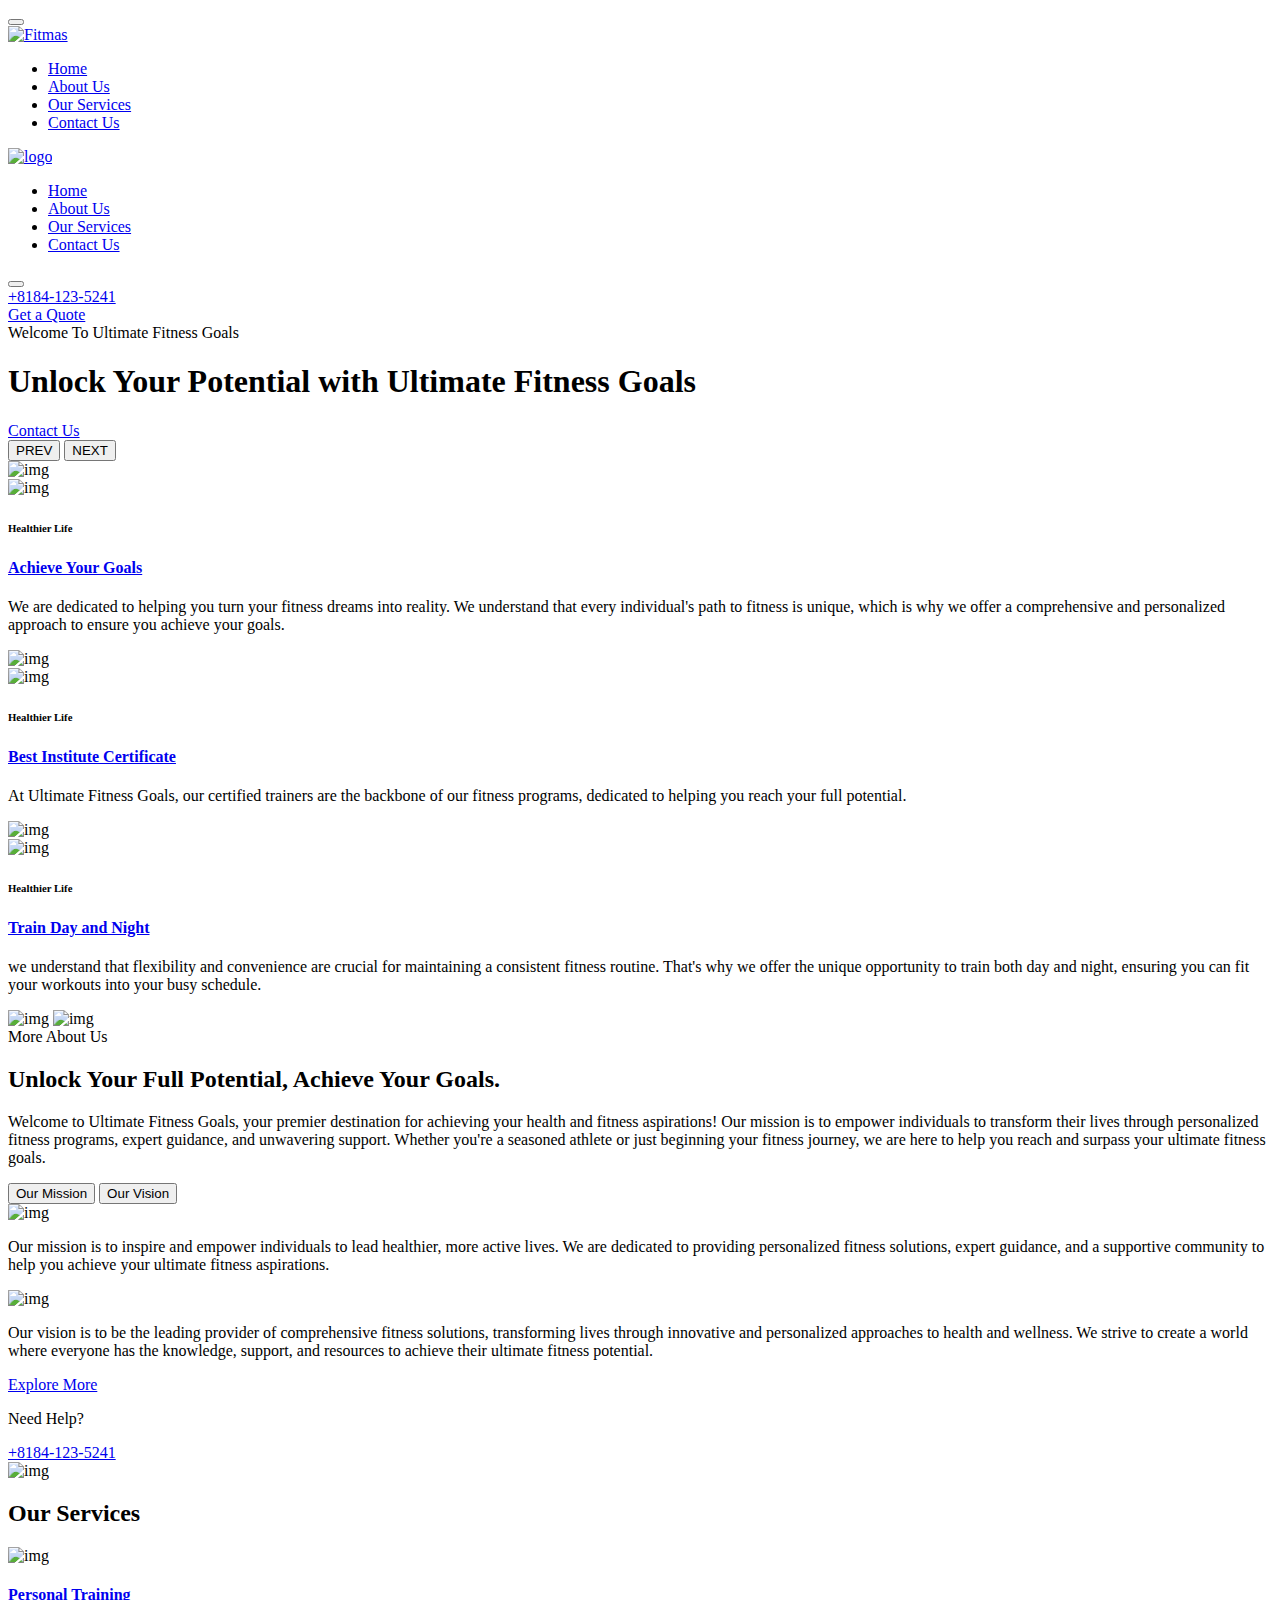
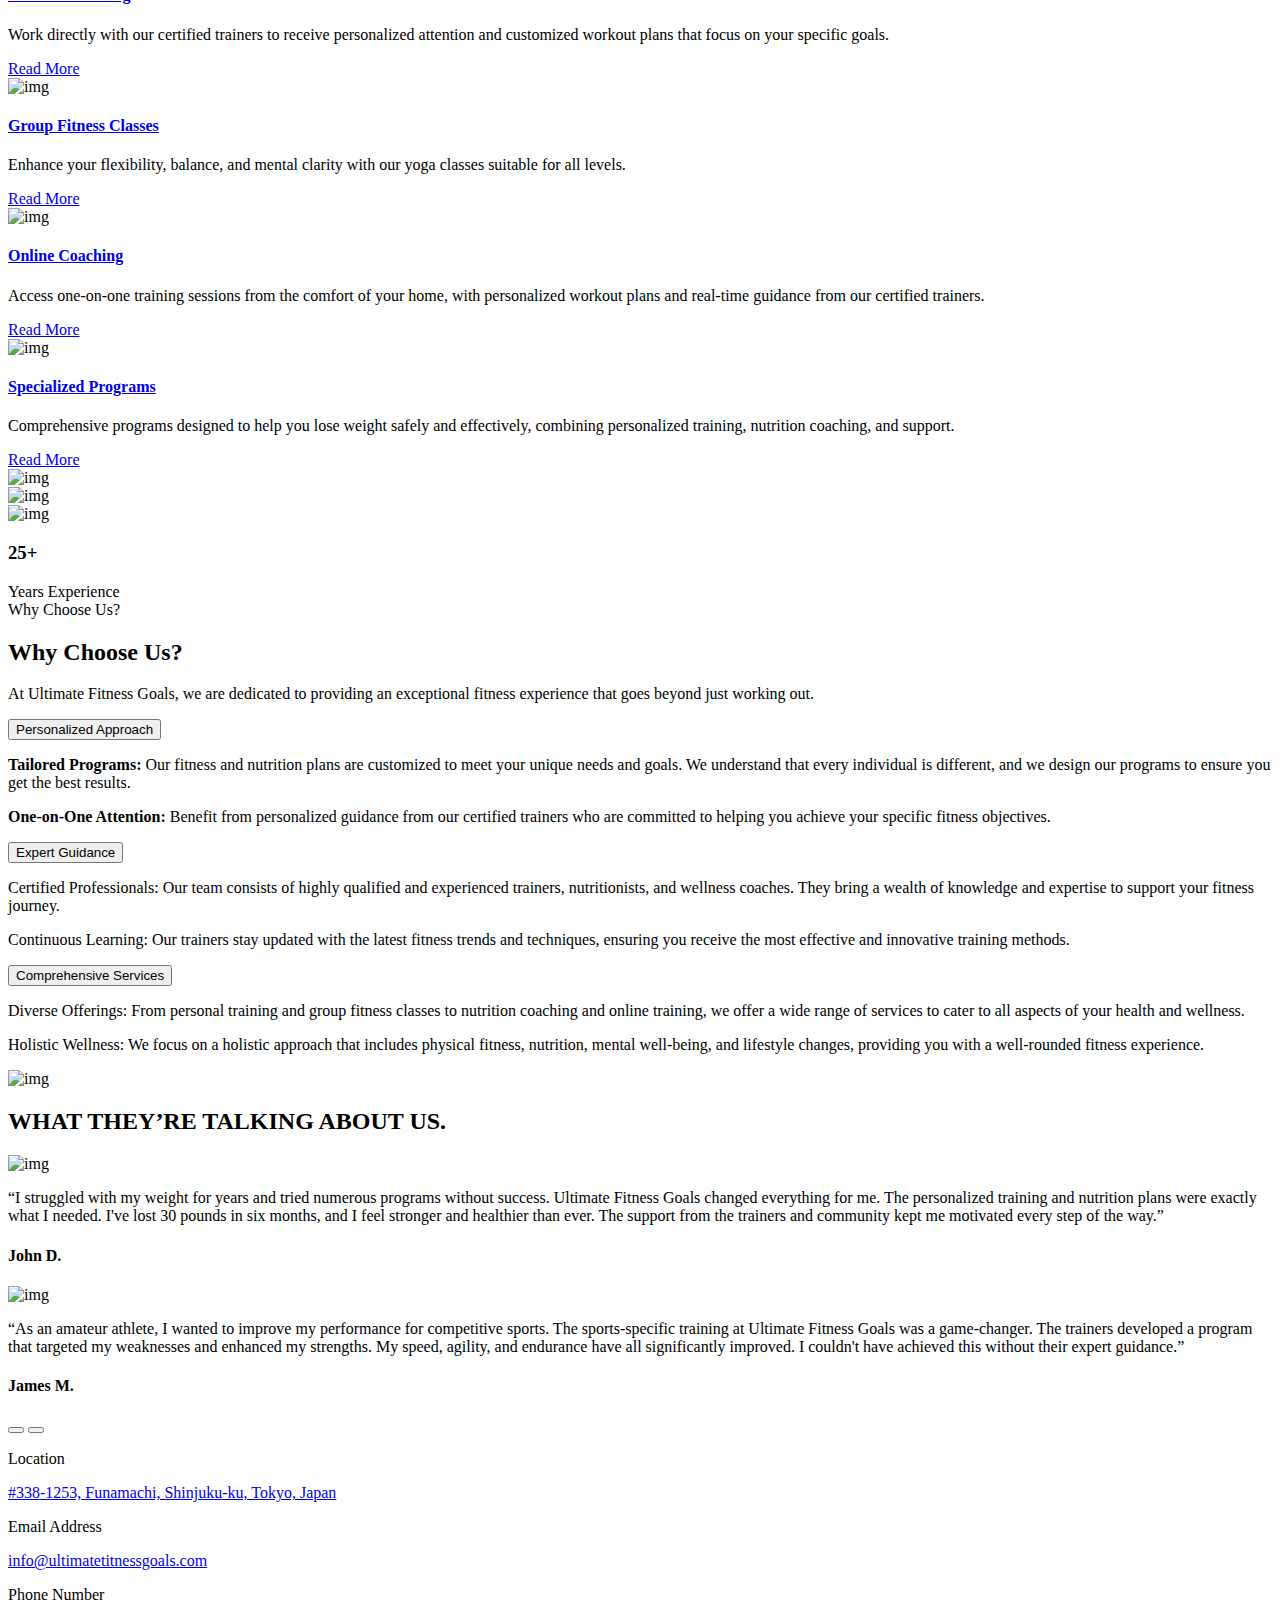
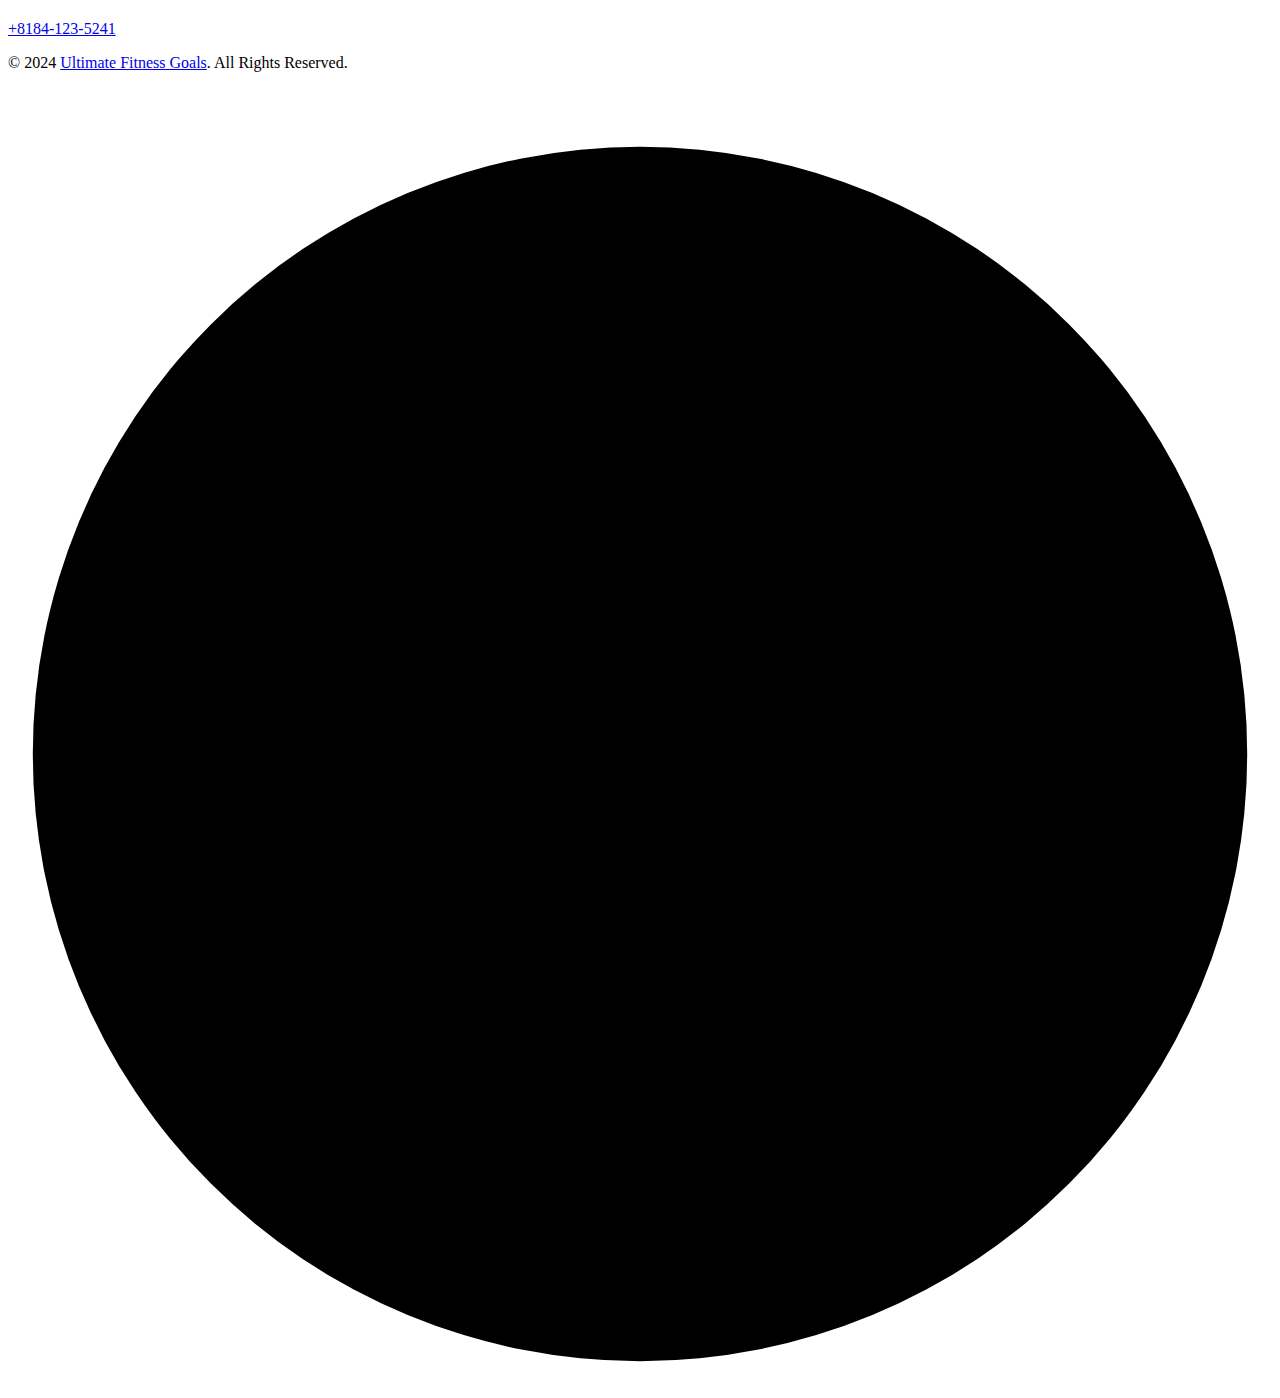
==== index.html @ c40abdf8 "Add files via upload" ====
<!doctype html>
<html>
<head>
    <meta charset="utf-8">
    <meta http-equiv="x-ua-compatible" content="ie=edge">
    <title>Ultimate Fitness Goals: Transform Your Journey, Achieve Your Best!</title>
    
    <!-- Mobile Specific Metas -->
    <meta name="viewport" content="width=device-width, initial-scale=1, shrink-to-fit=no">

    <!-- Favicons - Place favicon.ico in the root directory -->
    <link rel="icon" type="image/png" sizes="32x32" href="img/favi.jpg">
    <link rel="manifest" href="assets/img/favicons/manifest.json">
    

    <link rel="preconnect" href="https://fonts.googleapis.com/">
    <link rel="preconnect" href="https://fonts.gstatic.com/" crossorigin>
    <link href="https://fonts.googleapis.com/css2?family=Kanit:wght@300;400;500;600;700;800&amp;family=Kumbh+Sans:wght@300;400;500;600;700&amp;display=swap" rel="stylesheet">

    <!-- Bootstrap -->
    <link rel="stylesheet" href="assets/css/bootstrap.min.css">
    <!-- Fontawesome Icon -->
    <link rel="stylesheet" href="assets/css/fontawesome.min.css">
    <!-- Magnific Popup -->
    <link rel="stylesheet" href="assets/css/magnific-popup.min.css">
    <!-- Slick Slider -->
    <link rel="stylesheet" href="assets/css/slick.min.css">
    <!-- Theme Custom CSS -->
    <link rel="stylesheet" href="assets/css/style.css">
    <style type="text/css">
        .header-layout1 .header-logo img{
            width: 180px;
        }
        .header-layout1 .sticky-wrapper{
            padding-top: 0px;
        }
        .header-layout1 .sticky-wrapper.sticky{
            top: 0;
        }
        .header-layout1 .header-logo{
            margin-top:0px;
        }
        .header-layout1 .header-button{
            margin-top: 0px;
        }
        .footer-menu li{
            display: inline-block;
            padding-right: 10px;
        }
        .footer-menu li a{
            color: #fff;
        }
    </style>
</head>

<body>
    <div class="preloader ">
        <div class="preloader-inner">
            <span class="loader"></span>
        </div>
    </div>
    <div class="mobile-menu-wrapper">
        <div class="mobile-menu-area text-center">
            <button class="menu-toggle"><i class="fal fa-times"></i></button>
            <div class="mobile-logo">
                <a href="index.html"><img src="img/logo.jpg" alt="Fitmas"></a>
            </div>
            <div class="mobile-menu">
                <ul>
                    <li>
                        <a href="index.html">Home</a>
                    </li>
                    <li>
                        <a href="about-us.html">About Us</a>
                    </li>
                    <li>
                        <a href="our-services.html">Our Services</a>
                    </li>
                    <li>
                        <a href="contact-us.html">Contact Us</a>
                    </li>
                </ul>
            </div>
        </div>
    </div>
    
    <header class="nav-header header-layout1">
        
        <div class="sticky-wrapper">
            <!-- Main Menu Area -->
            <div class="menu-area">
                <div class="container-fluid">
                    <div class="row align-items-center justify-content-lg-start justify-content-between">
                        <div class="col-auto">
                            <div class="header-logo">
                                <a href="index.html"><img src="img/logo.jpg" alt="logo"></a>
                            </div>
                        </div>
                        <div class="col-auto">
                            <nav class="main-menu d-none d-lg-inline-block">
                                <ul>
                                    <li>
                                        <a href="index.html">Home</a>
                                    </li>
                                    <li>
                                        <a href="about-us.html">About Us</a>
                                    </li>
                                    <li>
                                        <a href="our-services.html">Our Services</a>
                                    </li>
                                    <li>
                                        <a href="contact-us.html">Contact Us</a>
                                    </li>
                                </ul>
                            </nav>
                            <div class="navbar-right d-inline-flex d-lg-none">
                                <button type="button" class="menu-toggle icon-btn"><i class="far fa-bars"></i></button>
                            </div>
                        </div>
                        <div class="col-auto ms-auto d-lg-block d-none">
                            <div class="navbar-right-desc">
                                <i class="fas fa-phone-volume"></i><a href="tel:+8184-123-5241">+8184-123-5241</a>
                            </div>
                        </div>
                        <div class="col-auto d-none d-lg-block">
                            <div class="header-button">
                                <a href="contact-us.html" class="btn d-xl-block d-none">
                                    Get a Quote
                                </a>
                            </div>
                        </div>
                    </div>
                </div>
            </div>
        </div>
    </header>

    <div class="hero-wrapper hero-1" id="hero">
        <div class="global-carousel" id="heroSlider1" data-fade="true" data-slide-show="1" data-lg-slide-show="1" data-md-slide-show="1" data-sm-slide-show="1" data-xs-slide-show="1" data-arrows="true" data-xl-arrows="true" data-ml-arrows="true">
            <div class="hero-slider" data-bg-src="assets/img/hero/hero_bg_1_1.png">  
                 
                <div class="container">
                    <div class="row">
                        <div class="col-xl-6 col-lg-7 col-md-9">
                            <div class="hero-style1">
                                <span class="hero-subtitle" data-ani="slideinup" data-ani-delay="0s">Welcome To Ultimate Fitness Goals</span>
                                <h1 class="hero-title text-white" data-ani="slideinup" data-ani-delay="0.1s">Unlock Your Potential with Ultimate Fitness Goals</h1>
                                <div class="btn-group" data-ani="slideinup" data-ani-delay="0.2s">
                                    <a href="contact-us.html" class="btn style2">Contact Us</a>
                                </div>
                            </div>
                        </div>
                    </div>                
                </div>
            </div>
        </div>  
        <div class="hero-arrow">
            <button data-slick-prev="#heroSlider1" class="slick-arrow slick-prev">PREV</button>
            <button data-slick-next="#heroSlider1" class="slick-arrow slick-next">NEXT</button>
        </div>
    </div>
    <!--======== / Hero Section ========-->

    <!--==============================
    feature Area  
    ==============================-->
    <div class="space">
        <div class="container">
            <div class="feature-area">
                <div class="row gx-0">
                    <div class="col-lg-4">
                        <div class="feature-card">
                            <div class="feature-card_bg">
                                <img src="assets/img/bg/feature-card_bg1.png" alt="img">
                            </div>
                            <div class="feature-card_icon">
                                <img src="assets/img/icon/feature-icon1-1.svg" alt="img">
                            </div>
                            <h6 class="feature-card_subtitle">Healthier Life</h6>
                            <h4 class="feature-card_title"><a href="javascript:void();">Achieve Your Goals</a></h4>
                            <p class="feature-card_text">We are dedicated to helping you turn your fitness dreams into reality. We understand that every individual's path to fitness is unique, which is why we offer a comprehensive and personalized approach to ensure you achieve your goals.</p>
                        </div>
                    </div>
                    <div class="col-lg-4">
                        <div class="feature-card feature-card-active">
                            <div class="feature-card_bg">
                                <img src="assets/img/bg/feature-card_bg1.png" alt="img">
                            </div>
                            <div class="feature-card_icon">
                                <img src="assets/img/icon/feature-icon1-2.svg" alt="img">
                            </div>
                            <h6 class="feature-card_subtitle">Healthier Life</h6>
                            <h4 class="feature-card_title"><a href="javascript:void();">Best Institute Certificate</a></h4>
                            <p class="feature-card_text">At Ultimate Fitness Goals, our certified trainers are the backbone of our fitness programs, dedicated to helping you reach your full potential.</p>
                        </div>
                    </div>
                    <div class="col-lg-4">
                        <div class="feature-card">
                            <div class="feature-card_bg">
                                <img src="assets/img/bg/feature-card_bg1.png" alt="img">
                            </div>
                            <div class="feature-card_icon">
                                <img src="assets/img/icon/feature-icon1-3.svg" alt="img">
                            </div>
                            <h6 class="feature-card_subtitle">Healthier Life</h6>
                            <h4 class="feature-card_title"><a href="service-detail.html">Train Day and Night</a></h4>
                            <p class="feature-card_text">we understand that flexibility and convenience are crucial for maintaining a consistent fitness routine. That's why we offer the unique opportunity to train both day and night, ensuring you can fit your workouts into your busy schedule.</p>
                            
                        </div>
                    </div>
                </div>
            </div>
        </div>
    </div>

    <!--==============================
    About Area  
    ==============================-->
    <div class="space-bottom">
        <div class="container">
            <div class="row">
                <div class="col-lg-6">
                    <div class="about-thumb mb-5 mb-lg-0">  
                        <img class="about-img-1" src="assets/img/normal/about_1-1.png" alt="img">
                        <img class="about-img-2 jump" src="assets/img/normal/about_1-2.png" alt="img">
                    </div>
                </div>
                <div class="col-lg-6">
                    <div class="about-content-wrap">
                        <div class="title-area mb-0">
                            <span class="sub-title">More About Us</span>
                            <h2 class="sec-title">Unlock Your Full Potential,
                                Achieve Your Goals.</h2>
                            <p class="sec-text">Welcome to Ultimate Fitness Goals, your premier destination for achieving your health and fitness aspirations! Our mission is to empower individuals to transform their lives through personalized fitness programs, expert guidance, and unwavering support. Whether you're a seasoned athlete or just beginning your fitness journey, we are here to help you reach and surpass your ultimate fitness goals. 
                            </p>
                            <div class="about-tab-1">
                                <div class="filter-menu-active">
                                    <button data-filter=".cat1" class="active" type="button">Our Mission</button>
                                    <button data-filter=".cat2" type="button">Our Vision</button>
                                </div>
                                <div class="filter-active-cat1">
                                    <div class="filter-item cat1">
                                        <div class="about-tab-icon">
                                            <img src="assets/img/icon/about-icon.svg" alt="img">
                                        </div>
                                        <p class="about-tab-text">Our mission is to inspire and empower individuals to lead healthier, more active lives. We are dedicated to providing personalized fitness solutions, expert guidance, and a supportive community to help you achieve your ultimate fitness aspirations.</p>
                                    </div>
                                    <div class="filter-item cat2">
                                        <div class="about-tab-icon">
                                            <img src="assets/img/icon/about-icon.svg" alt="img">
                                        </div>
                                        <p class="about-tab-text">Our vision is to be the leading provider of comprehensive fitness solutions, transforming lives through innovative and personalized approaches to health and wellness. We strive to create a world where everyone has the knowledge, support, and resources to achieve their ultimate fitness potential.</p>
                                    </div>
                                </div>
                            </div>
                        </div>
                        <div class="btn-wrap mt-40">
                            <a href="about-us.html" class="btn">Explore More</a>
                            <div class="about-info-wrap">
                                <div class="icon"><i class="fas fa-phone-volume"></i></div>
                                <div class="details">
                                    <p class="about-info-title">Need Help?</p>
                                    <a class="about-info-link" href="tel:+8184-123-5241">+8184-123-5241</a>
                                </div>
                            </div>
                        </div>
                    </div>                    
                </div>
            </div>
        </div>
    </div>

    <div class="service-bg-area" data-bg-src="assets/img/bg/service-bg.png">
        <div class="sec-shape-top">
            <img src="assets/img/bg/sec-shape-top.png" alt="img">
        </div>
        
        <div class="service-area-1 space overflow-hidden">
            <div class="container">
                <div class="title-area">
                    <!-- <span class="sub-title">Our Features</span> -->
                    <h2 class="sec-title text-white">Our Services</h2>
                </div>
            </div>
            <div class="container-fluid p-0">
                <div class="row global-carousel service-slider-1" data-slide-show="4" data-ml-slide-show="3" data-lg-slide-show="3" data-md-slide-show="2" data-sm-slide-show="1" data-xs-slide-show="1" data-dots="false">
                    <div class="col-lg-4 col-md-6">
                        <div class="service-card">
                            <div class="service-card_icon">
                                <img src="assets/img/icon/service-icon_1-1.svg" alt="img">
                            </div>
                            <div class="service-card_content">
                                <h4 class="service-card_title h5"><a href="personal-training.html">Personal Training</a></h4>
                                <p class="service-card_text">Work directly with our certified trainers to receive personalized attention and customized workout plans that focus on your specific goals.</p>
                                <a href="personal-training.html" class="link-btn" tabindex="0">Read More <i class="fas fa-arrow-right"></i></a>
                            </div>
                        </div>
                    </div>
        
                    <div class="col-lg-4 col-md-6">
                        <div class="service-card">
                            <div class="service-card_icon">
                                <img src="assets/img/icon/service-icon_1-2.svg" alt="img">
                            </div>
                            <div class="service-card_content">
                                <h4 class="service-card_title h5"><a href="group-fitnes-classes.html">Group Fitness Classes</a></h4>
                                <p class="service-card_text">Enhance your flexibility, balance, and mental clarity with our yoga classes suitable for all levels.</p>
                                <a href="group-fitnes-classes.html" class="link-btn" tabindex="0">Read More <i class="fas fa-arrow-right"></i></a>
                            </div>
                        </div>
                    </div>
        
                    <div class="col-lg-4 col-md-6">
                        <div class="service-card">
                            <div class="service-card_icon">
                                <img src="assets/img/icon/service-icon_1-3.svg" alt="img">
                            </div>
                            <div class="service-card_content">
                                <h4 class="service-card_title h5"><a href="online-coaching.html">Online Coaching</a></h4>
                                <p class="service-card_text">Access one-on-one training sessions from the comfort of your home, with personalized workout plans and real-time guidance from our certified trainers.</p>
                                <a href="online-coaching.html" class="link-btn" tabindex="0">Read More <i class="fas fa-arrow-right"></i></a>
                            </div>
                        </div>
                    </div>
        
                    <div class="col-lg-4 col-md-6">
                        <div class="service-card">
                            <div class="service-card_icon">
                                <img src="assets/img/icon/service-icon_1-4.svg" alt="img">
                            </div>
                            <div class="service-card_content">
                                <h4 class="service-card_title h5"><a href="specialized-programs.html">Specialized Programs</a></h4>
                                <p class="service-card_text">Comprehensive programs designed to help you lose weight safely and effectively, combining personalized training, nutrition coaching, and support.</p>
                                <a href="specialized-programs.html" class="link-btn" tabindex="0">Read More <i class="fas fa-arrow-right"></i></a>
                            </div>
                        </div>
                    </div>
                </div>
            </div>
        </div>

        <!--==============================
        Why-choose-us Area  
        ==============================-->
        <div class="wcu-area-1 space-bottom">
            <div class="container">
                <div class="row">
                    <div class="col-lg-6">
                        <div class="wcu-thumb">
                            <img class="img-1" src="assets/img/normal/wcu_1-2.png" alt="img">
                            <div class="img-2 jump">
                                <img src="assets/img/normal/wcu_1-1.png" alt="img">
                            </div>
                            <div class="wcu-grid jump2">
                                <div class="icon">
                                    <img src="assets/img/icon/wcu-icon_1-1.svg" alt="img">
                                </div>
                                <div class="details">
                                    <h3 class="wcu-grid_year"><span class="counter-number">25</span>+</h3>
                                    <span class="wcu-grid_text">Years Experience</span>
                                </div>
                            </div>
                        </div>
                    </div>
                    <div class="col-lg-6">
                        <div class="wcu-wrap">
                            <div class="title-area mb-50">
                                <span class="sub-title">Why Choose Us?</span>
                                <h2 class="sec-title text-white">Why Choose Us?</h2>
                                <p class="sec-text text-white">At Ultimate Fitness Goals, we are dedicated to providing an exceptional fitness experience that goes beyond just working out.</p>
                            </div>
                            <div class="accordion-area accordion" id="faqAccordion">

                                <div class="accordion-card active">
                                    <div class="accordion-header" id="collapse-item-1">
                                        <button class="accordion-button " type="button" data-bs-toggle="collapse" data-bs-target="#collapse-1" aria-expanded="true" aria-controls="collapse-1"> Personalized Approach</button>
                                    </div>
                                    <div id="collapse-1" class="accordion-collapse collapse show" aria-labelledby="collapse-item-1" data-bs-parent="#faqAccordion">
                                        <div class="accordion-body">
                                            <p class="faq-text text-white" ><strong>Tailored Programs:</strong> Our fitness and nutrition plans are customized to meet your unique needs and goals. We understand that every individual is different, and we design our programs to ensure you get the best results.</p>
                                            <p class="text-white"><strong>One-on-One Attention:</strong> Benefit from personalized guidance from our certified trainers who are committed to helping you achieve your specific fitness objectives.</p>
                                        </div>
                                    </div>
                                </div>
            
            
                                <div class="accordion-card ">
                                    <div class="accordion-header" id="collapse-item-2">
                                        <button class="accordion-button collapsed" type="button" data-bs-toggle="collapse" data-bs-target="#collapse-2" aria-expanded="false" aria-controls="collapse-2">Expert Guidance</button>
                                    </div>
                                    <div id="collapse-2" class="accordion-collapse collapse " aria-labelledby="collapse-item-2" data-bs-parent="#faqAccordion">
                                        <div class="accordion-body">
                                            <p class="faq-text text-white">Certified Professionals: Our team consists of highly qualified and experienced trainers, nutritionists, and wellness coaches. They bring a wealth of knowledge and expertise to support your fitness journey.</p>
                                            <p class="text-white">Continuous Learning: Our trainers stay updated with the latest fitness trends and techniques, ensuring you receive the most effective and innovative training methods.</p>
                                        </div>
                                    </div>
                                </div>
            
            
                                <div class="accordion-card ">
                                    <div class="accordion-header" id="collapse-item-3">
                                        <button class="accordion-button collapsed" type="button" data-bs-toggle="collapse" data-bs-target="#collapse-3" aria-expanded="false" aria-controls="collapse-3"> Comprehensive Services</button>
                                    </div>
                                    <div id="collapse-3" class="accordion-collapse collapse " aria-labelledby="collapse-item-3" data-bs-parent="#faqAccordion">
                                        <div class="accordion-body">
                                            <p class="faq-text text-white">Diverse Offerings: From personal training and group fitness classes to nutrition coaching and online training, we offer a wide range of services to cater to all aspects of your health and wellness.</p>
                                            <p class="text-white">Holistic Wellness: We focus on a holistic approach that includes physical fitness, nutrition, mental well-being, and lifestyle changes, providing you with a well-rounded fitness experience.</p>
                                        </div>
                                    </div>
                                </div>
                            </div>
                        </div>                    
                    </div>
                </div>
            </div>
        </div>

        <div class="sec-shape-bottom">
            <img src="assets/img/bg/sec-shape-bottom.png" alt="img">
        </div>
    </div>
    
    <div class="testimonial-area-2 space overflow-hidden">
        <div class="container">
            <div class="row justify-content-center">
                <div class="col-lg-6">
                    <div class="title-area text-center">
                        <h2 class="sec-title fw-bold">WHAT THEY’RE TALKING ABOUT US.</h2>
                    </div>
                </div>
            </div> 
            <div class="row justify-content-center">
                <div class="col-lg-10">
                    <div class="testi-box-wrap2 text-center">
                        <div class="row global-carousel testi-slider-2" id="testiSlider2" data-slide-show="1">
                            <div class="col-lg-6">
                                <div class="testi-box style2">
                                    <div class="testi-box_thumb">
                                        <img src="assets/img/testimonial/testi_1_1.png" alt="img">
                                    </div>                        
                                    <div class="testi-box_content">
                                        <p class="testi-box_text">“I struggled with my weight for years and tried numerous programs without success. Ultimate Fitness Goals changed everything for me. The personalized training and nutrition plans were exactly what I needed. I've lost 30 pounds in six months, and I feel stronger and healthier than ever. The support from the trainers and community kept me motivated every step of the way.”</p>
                                    </div>  
                                    <div class="testi-box_profile">
                                        <h4 class="testi-box_name">John D.</h4>                        
                                    </div>                      
                                </div>
                            </div>
                            <div class="col-lg-6">
                                <div class="testi-box style2">
                                    <div class="testi-box_thumb">
                                        <img src="assets/img/testimonial/testi_1_2.png" alt="img">
                                    </div>                        
                                    <div class="testi-box_content">
                                        <p class="testi-box_text">“As an amateur athlete, I wanted to improve my performance for competitive sports. The sports-specific training at Ultimate Fitness Goals was a game-changer. The trainers developed a program that targeted my weaknesses and enhanced my strengths. My speed, agility, and endurance have all significantly improved. I couldn't have achieved this without their expert guidance.”</p>
                                    </div>  
                                    <div class="testi-box_profile">
                                        <h4 class="testi-box_name">James M.</h4>
                                    </div>                      
                                </div>
                            </div>
                        </div>
                        <div class="testi-arrow">
                            <button data-slick-prev="#testiSlider2" class="slick-arrow slick-prev"><i class="fa-light fa-arrow-left"></i></button>
                            <button data-slick-next="#testiSlider2" class="slick-arrow slick-next"><i class="fa-light fa-arrow-right"></i></button>
                        </div> 
                    </div>
                </div>
            </div>        
        </div>
    </div>   


    <footer class="footer-wrapper footer-layout1" data-bg-src="assets/img/bg/footer-1-bg.png">    
        <div class="container">
            <div class="contact-card">
                <div class="info-card">
                    <div class="info-card_icon">
                        <i class="fas fa-location-dot"></i>
                    </div>
                    <div class="info-card_content">
                        <p class="info-card_text">Location</p>
                        <a href="javascript:void();" class="info-card_link">#338-1253, Funamachi, Shinjuku-ku, Tokyo, Japan</a>
                    </div>
                </div>
                <div class="info-card">
                    <div class="info-card_icon">
                        <i class="fas fa-envelope"></i>
                    </div>
                    <div class="info-card_content">
                        <p class="info-card_text">Email Address</p>
                        <a href="mailto:info@ultimatetitnessgoals.com" class="info-card_link">info@ultimatetitnessgoals.com</a>
                    </div>
                </div>
                <div class="info-card">
                    <div class="info-card_icon">
                        <i class="fas fa-phone-volume"></i>
                    </div>
                    <div class="info-card_content">
                        <p class="info-card_text">Phone Number</p>
                        <a href="tel:+8184-123-5241" class="info-card_link">+8184-123-5241</a>
                    </div>
                </div>
            </div>
        </div>
        <div class="copyright-wrap">
            <div class="container">
                <div class="row justify-content-center">
                    <div class="col-md-6">
                        <div class="col-auto align-self-center"><p class="copyright-text text-center">© 2024 <a href="#">Ultimate Fitness Goals</a>. All Rights Reserved.</p></div>
                    </div>
                    <div class="col-md-6">
                        <ul class="menu footer-menu">
                            <li><a href="privacy-policy.html">Privacy Policy</a></li>
                            <li><a href="terms-and-conditions.html">Terms & Conditions</a></li>
                            <li><a href="disclaimer.html">Disclaimer</a></li>
                        </ul>
                    </div>
                </div>                
            </div>
        </div>
    </footer>

    <!-- Scroll To Top -->
    <div class="scroll-top">
        <svg class="progress-circle svg-content" width="100%" height="100%" viewBox="-1 -1 102 102">
            <path d="M50,1 a49,49 0 0,1 0,98 a49,49 0 0,1 0,-98" style="transition: stroke-dashoffset 10ms linear 0s; stroke-dasharray: 307.919, 307.919; stroke-dashoffset: 307.919;"></path>
        </svg>
    </div>

    <!-- Jquery -->
    <script src="assets/js/vendor/jquery-3.6.0.min.js"></script>
    <!-- Slick Slider -->
    <script src="assets/js/slick.min.js"></script>
    <!-- Bootstrap -->
    <script src="assets/js/bootstrap.min.js"></script>
    <!-- Magnific Popup -->
    <script src="assets/js/jquery.magnific-popup.min.js"></script>
    <!-- Counter Up -->
    <script src="assets/js/jquery.counterup.min.js"></script>
    <!-- Range Slider -->
    <script src="assets/js/jquery-ui.min.js"></script>
    <!-- Isotope Filter -->
    <script src="assets/js/imagesloaded.pkgd.min.js"></script>
    <script src="assets/js/isotope.pkgd.min.js"></script>
    
    <!-- Main Js File -->
    <script src="assets/js/main.js"></script>
</body>
</html>
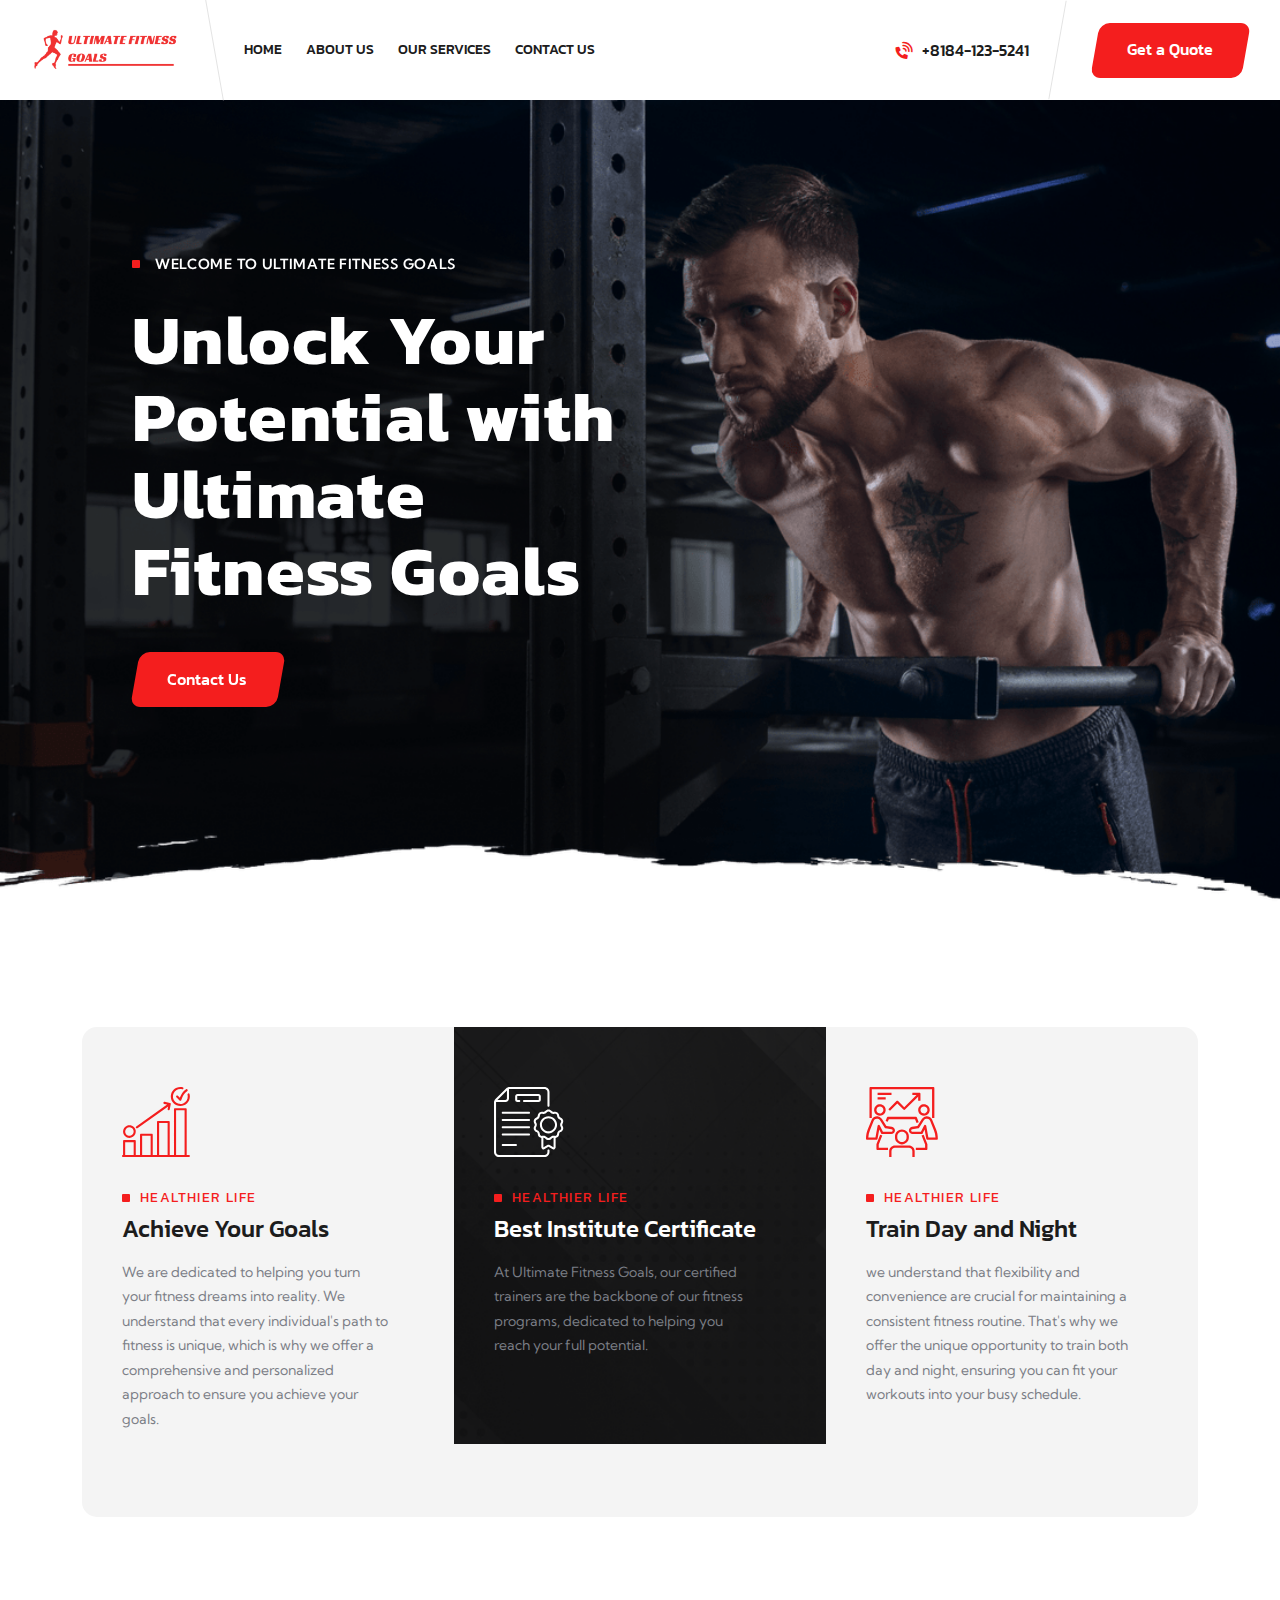
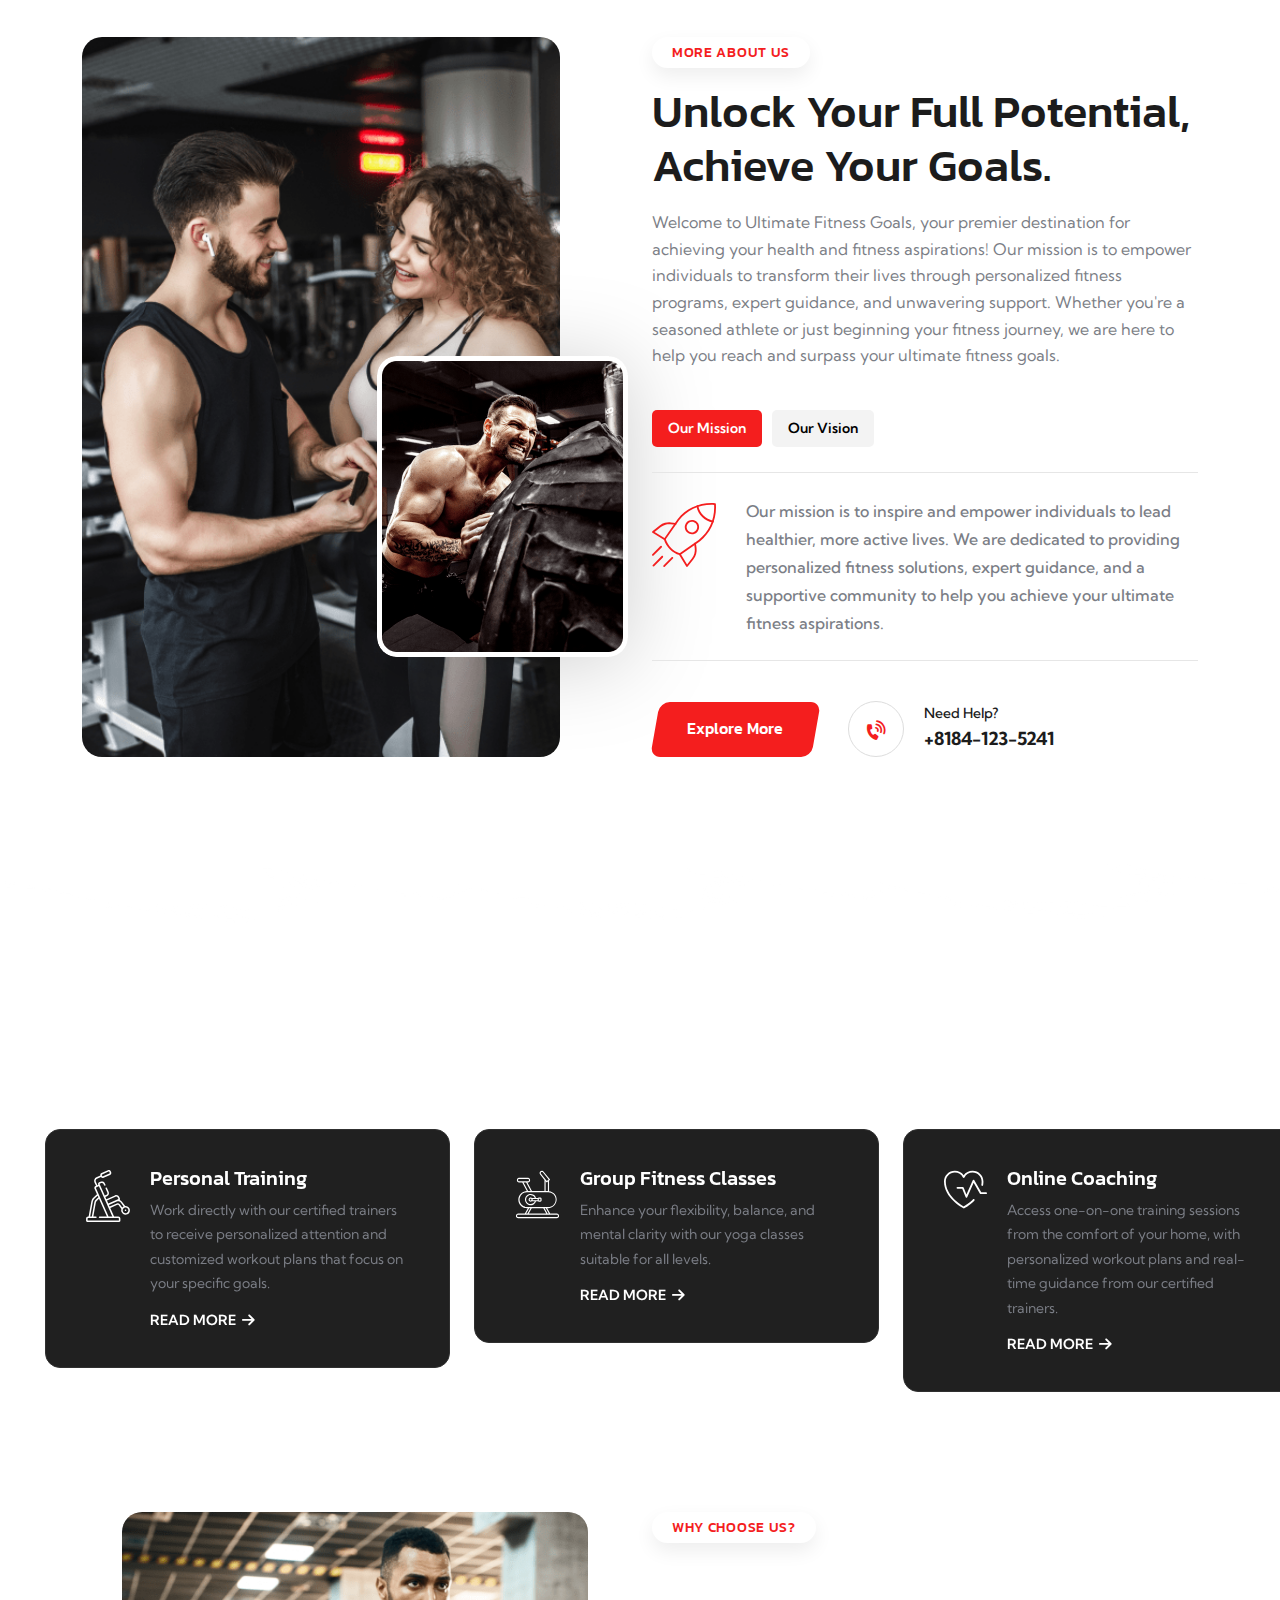
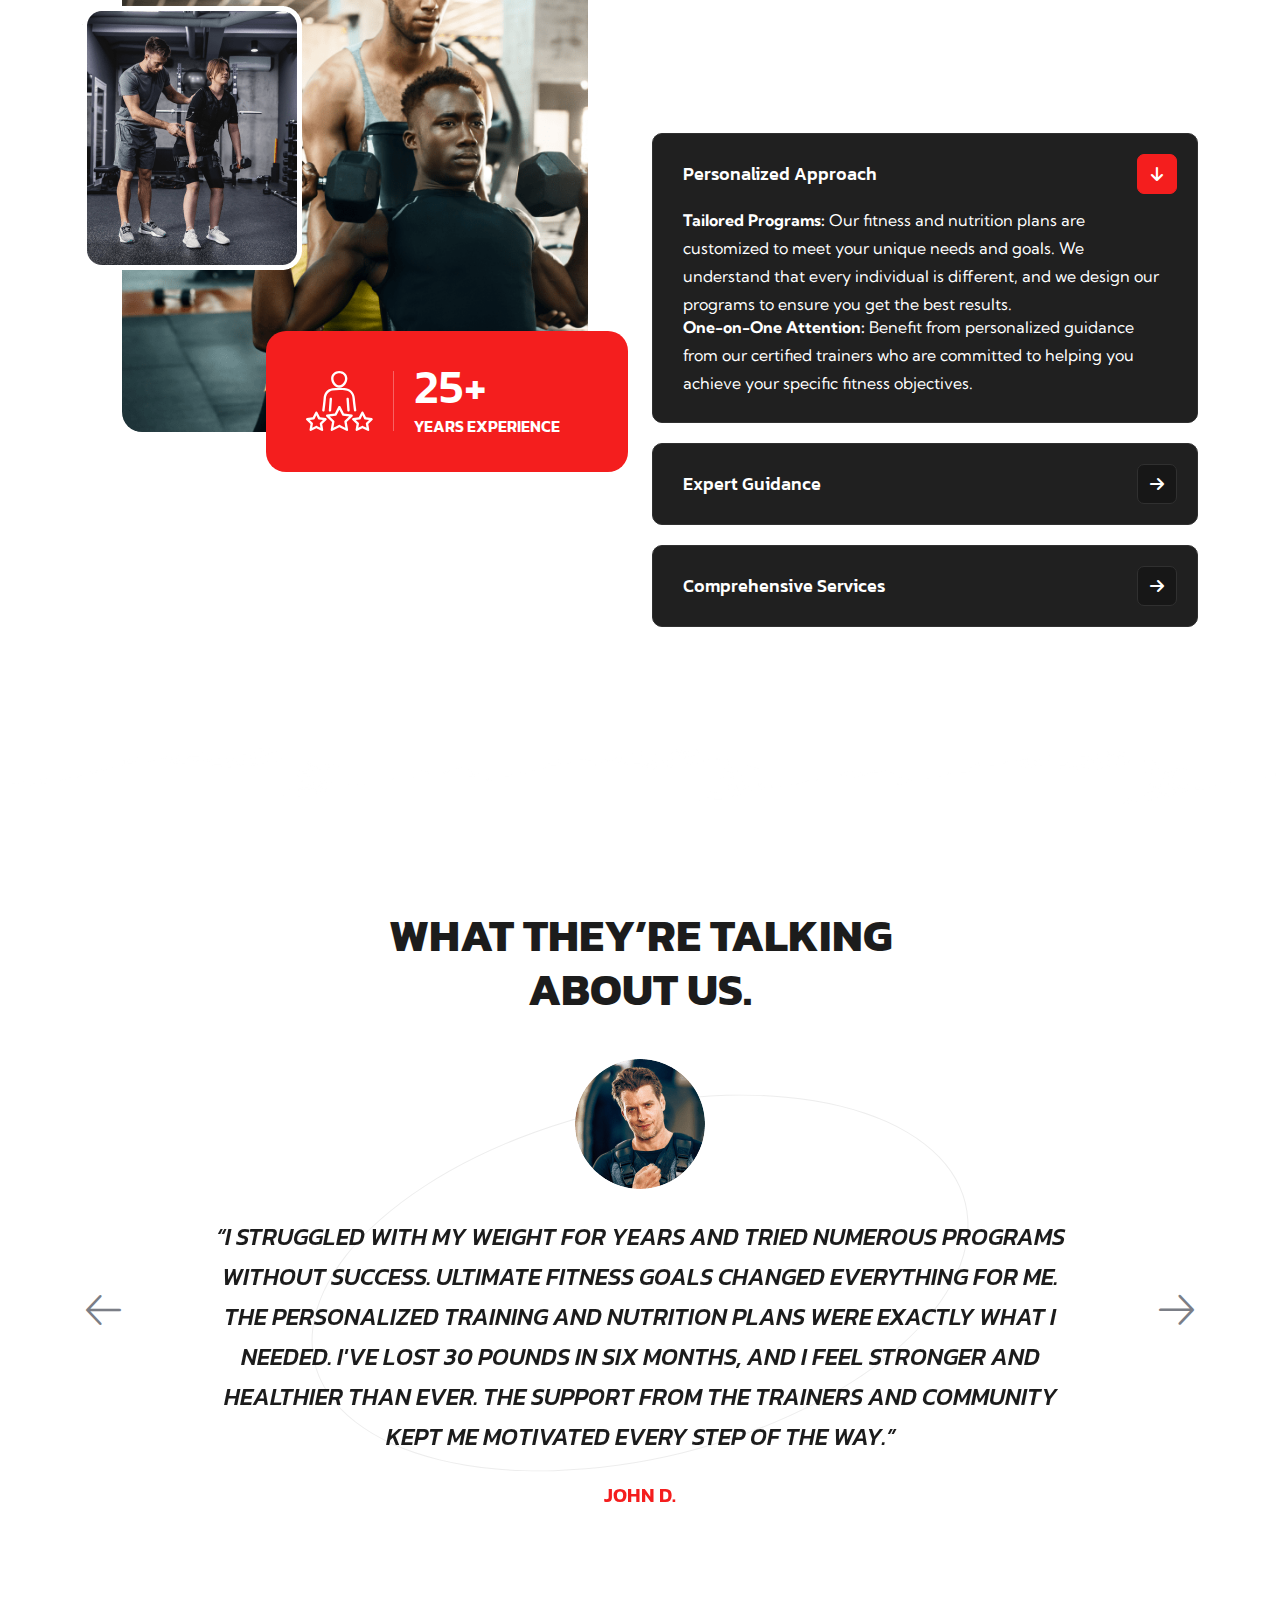
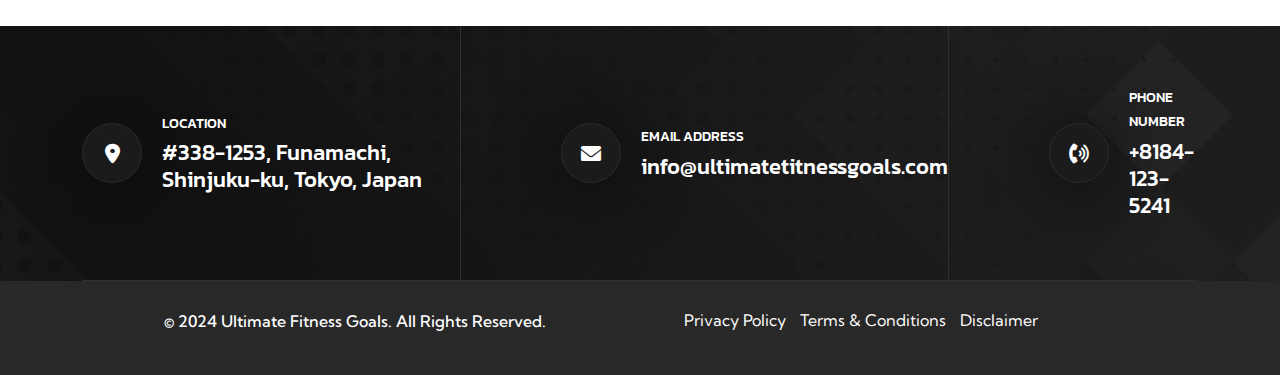
==== commit 5fbf6447: "Update index.html" ====
--- a/index.html
+++ b/index.html
@@ -154,10 +154,7 @@
                 </div>
             </div>
         </div>  
-        <div class="hero-arrow">
-            <button data-slick-prev="#heroSlider1" class="slick-arrow slick-prev">PREV</button>
-            <button data-slick-next="#heroSlider1" class="slick-arrow slick-next">NEXT</button>
-        </div>
+        
     </div>
     <!--======== / Hero Section ========-->
 
@@ -547,4 +544,4 @@
     <!-- Main Js File -->
     <script src="assets/js/main.js"></script>
 </body>
-</html>+</html>
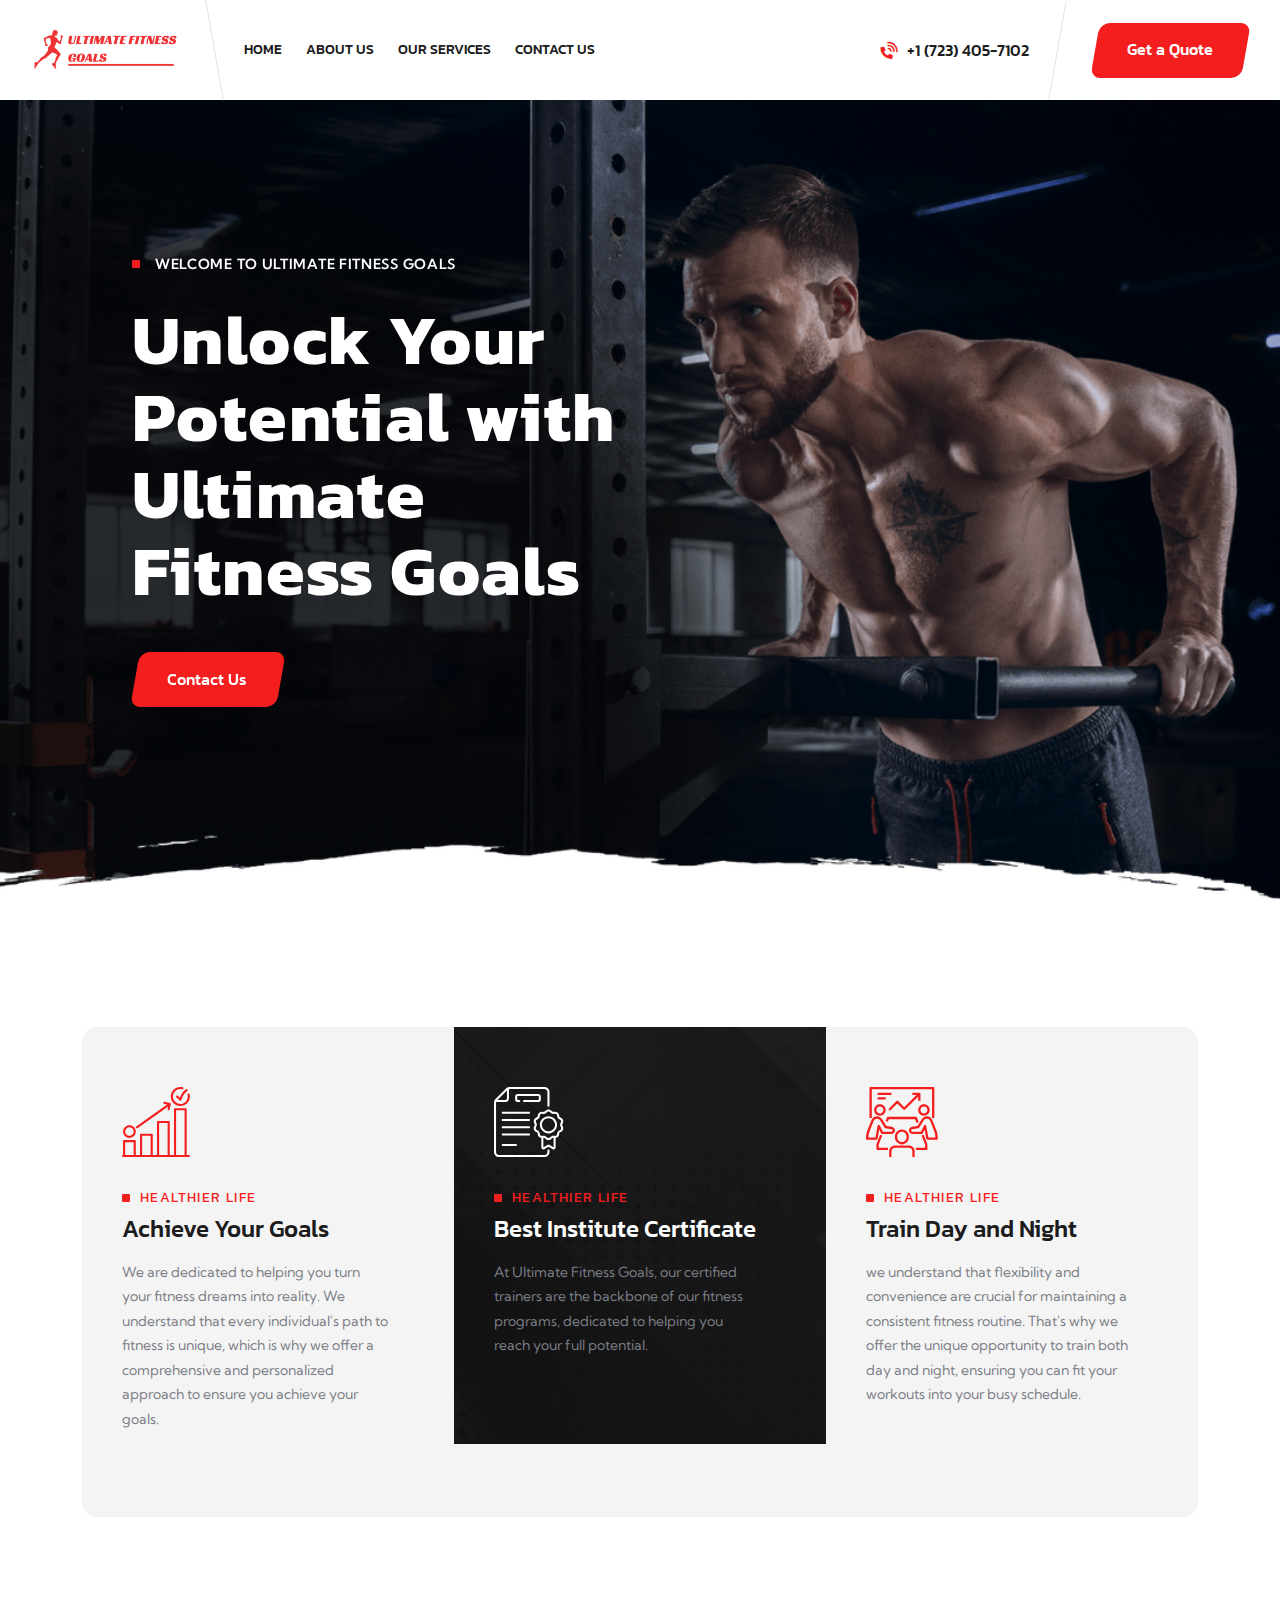
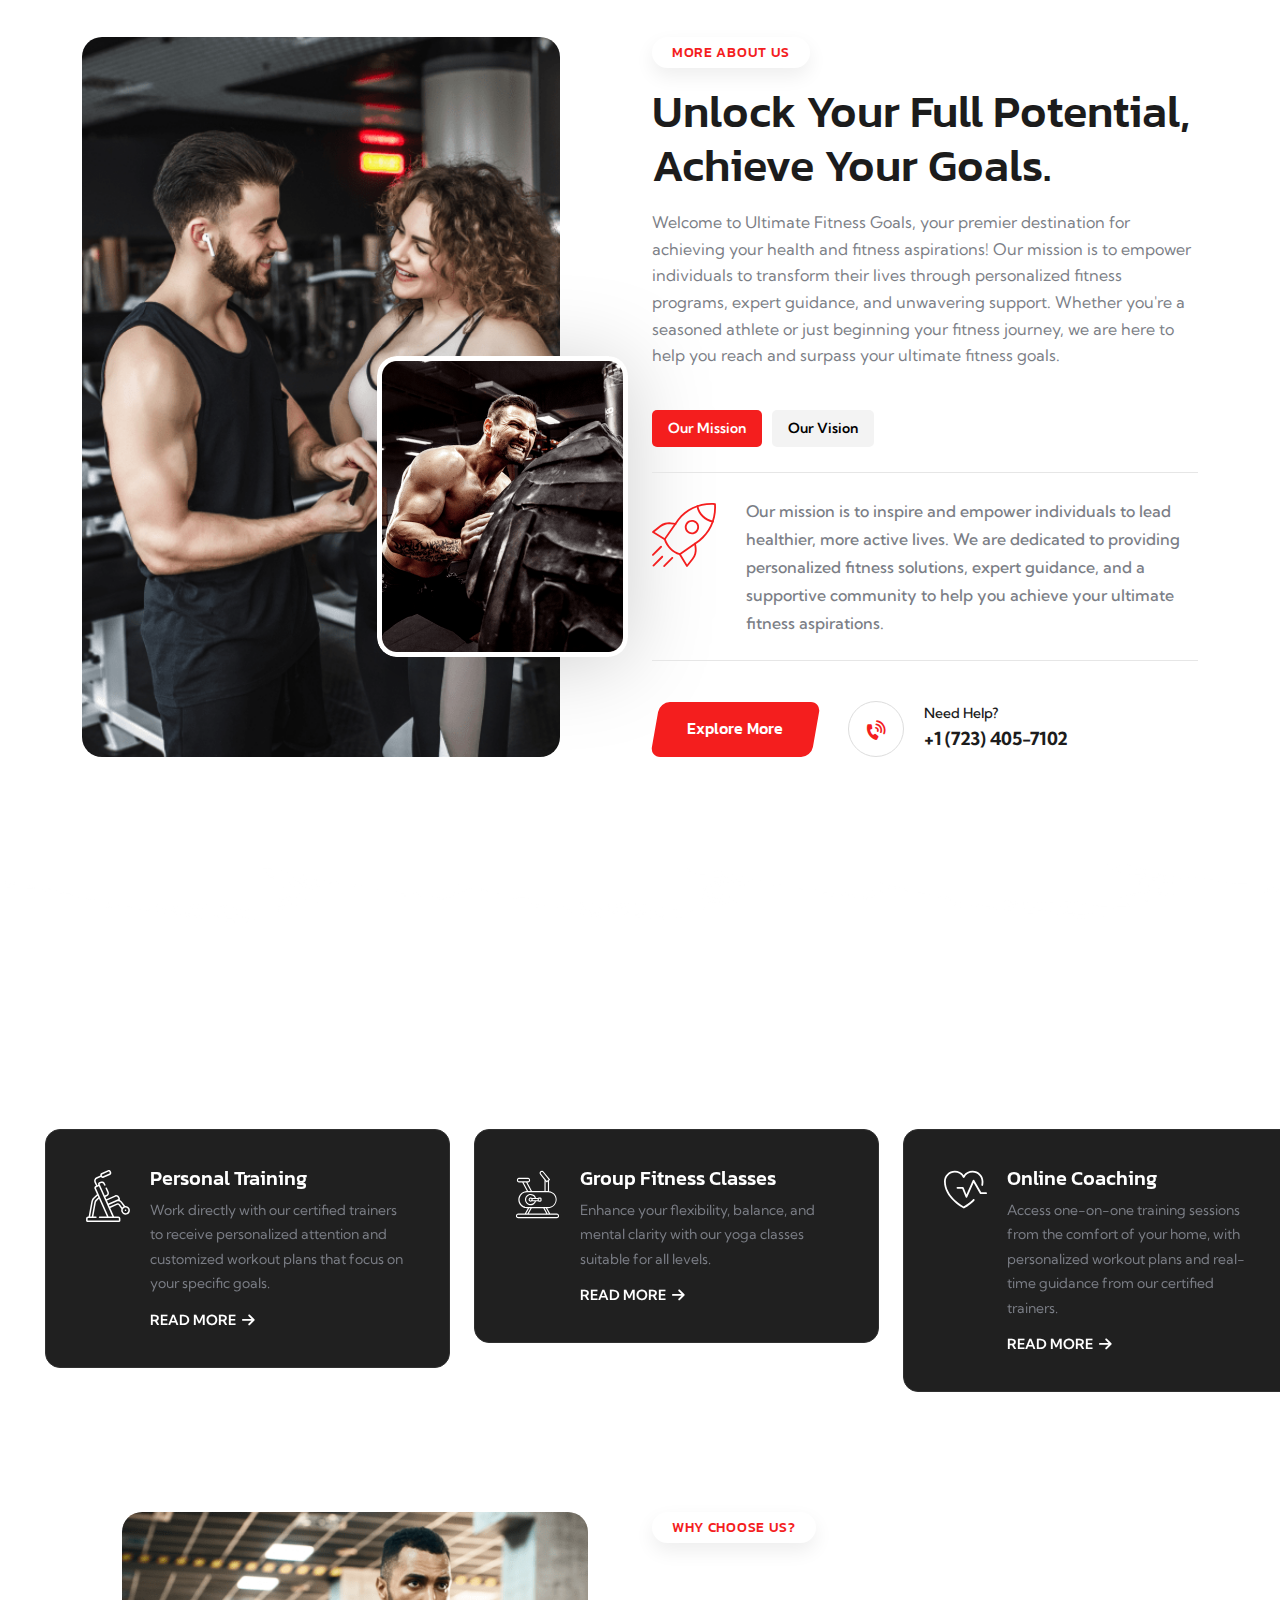
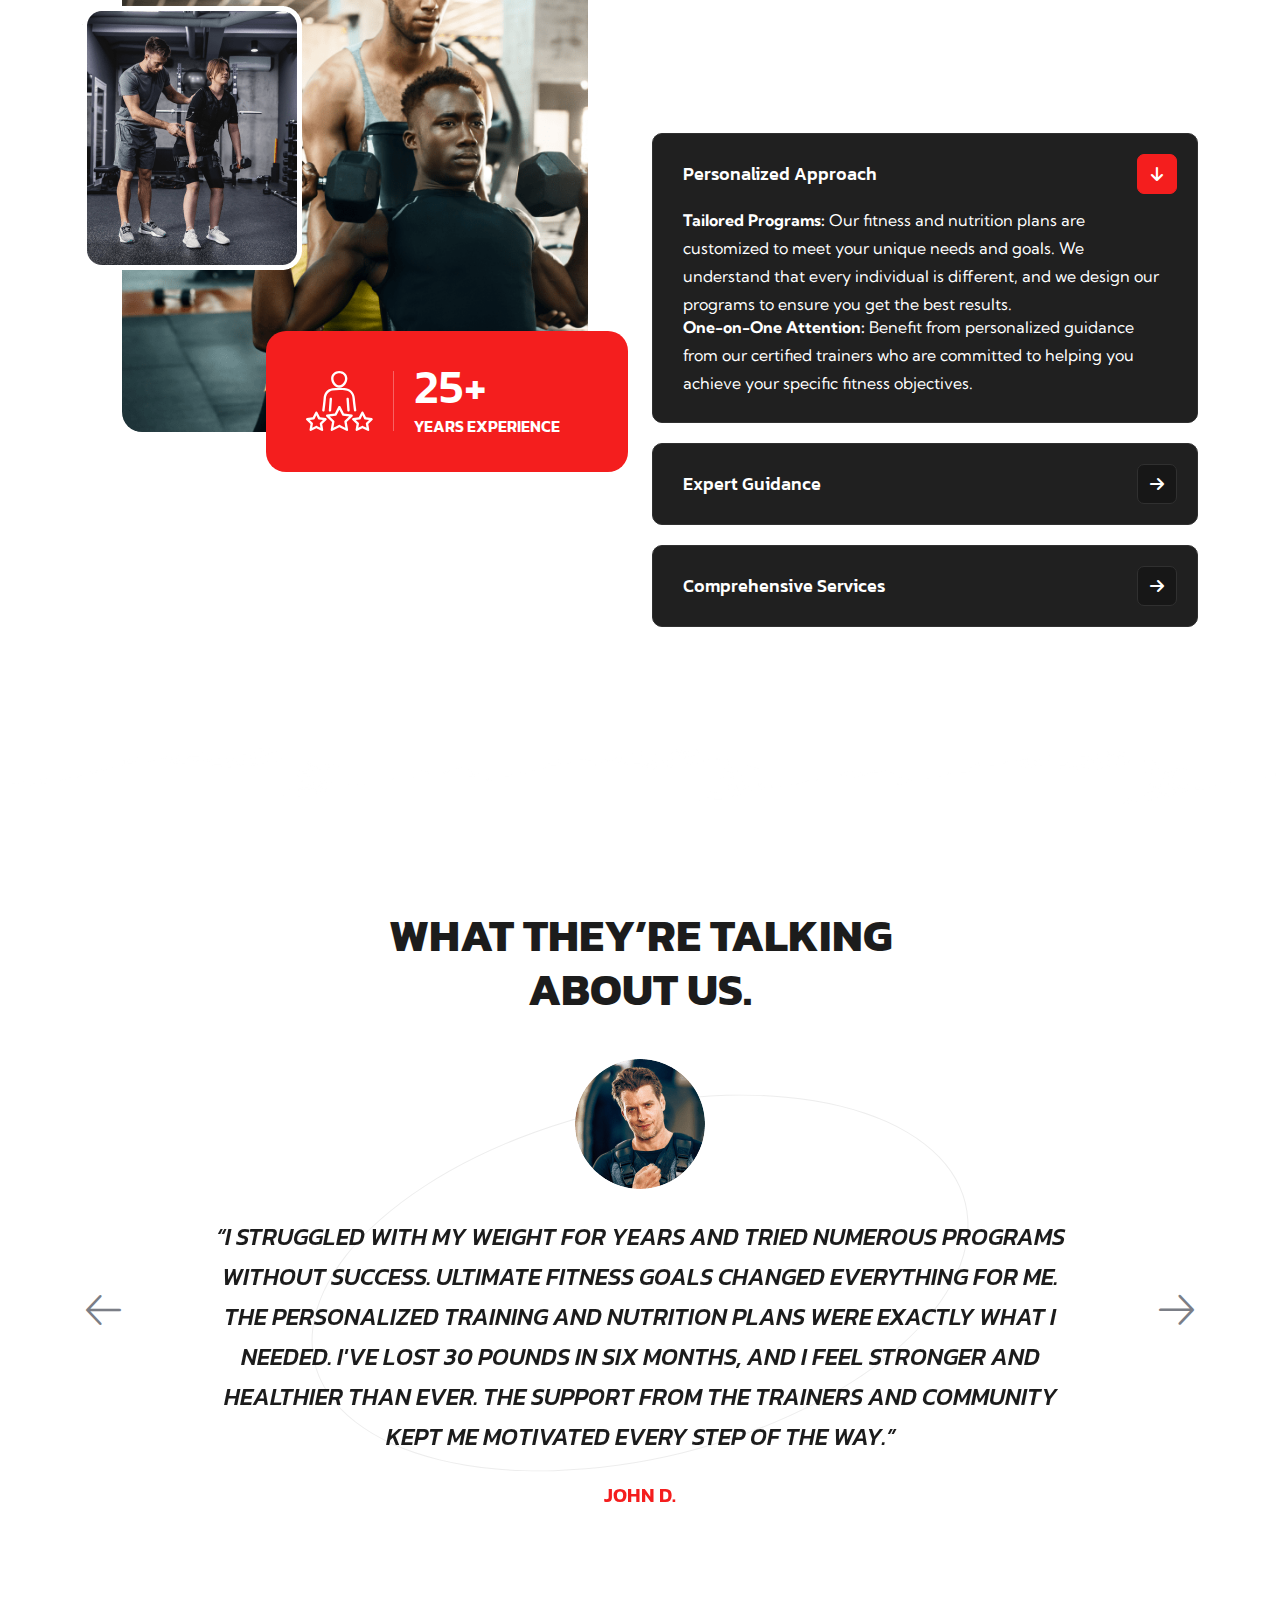
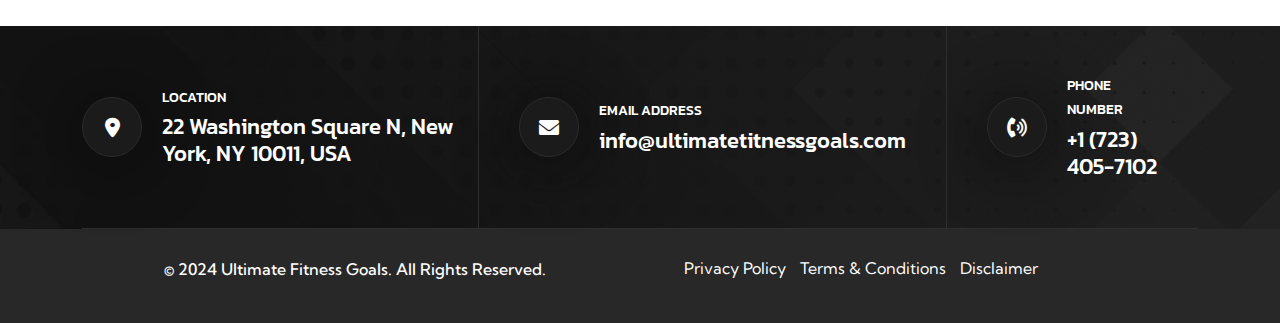
==== commit 942c43cf: "Update index.html" ====
--- a/index.html
+++ b/index.html
@@ -119,7 +119,7 @@
                         </div>
                         <div class="col-auto ms-auto d-lg-block d-none">
                             <div class="navbar-right-desc">
-                                <i class="fas fa-phone-volume"></i><a href="tel:+8184-123-5241">+8184-123-5241</a>
+                                <i class="fas fa-phone-volume"></i><a href="tel:+1 (723) 405-7102">+1 (723) 405-7102</a>
                             </div>
                         </div>
                         <div class="col-auto d-none d-lg-block">
@@ -257,7 +257,7 @@
                                 <div class="icon"><i class="fas fa-phone-volume"></i></div>
                                 <div class="details">
                                     <p class="about-info-title">Need Help?</p>
-                                    <a class="about-info-link" href="tel:+8184-123-5241">+8184-123-5241</a>
+                                    <a class="about-info-link" href="tel:+1 (723) 405-7102">+1 (723) 405-7102</a>
                                 </div>
                             </div>
                         </div>
@@ -477,7 +477,7 @@
                     </div>
                     <div class="info-card_content">
                         <p class="info-card_text">Location</p>
-                        <a href="javascript:void();" class="info-card_link">#338-1253, Funamachi, Shinjuku-ku, Tokyo, Japan</a>
+                        <a href="javascript:void();" class="info-card_link">22 Washington Square N, New York, NY 10011, USA</a>
                     </div>
                 </div>
                 <div class="info-card">
@@ -495,7 +495,7 @@
                     </div>
                     <div class="info-card_content">
                         <p class="info-card_text">Phone Number</p>
-                        <a href="tel:+8184-123-5241" class="info-card_link">+8184-123-5241</a>
+                        <a href="tel:+1 (723) 405-7102" class="info-card_link">+1 (723) 405-7102</a>
                     </div>
                 </div>
             </div>
--- a/assets/css/style.css
+++ b/assets/css/style.css
@@ -8554,7 +8554,7 @@
 }
 .contact-card .info-card:not(:first-child) {
   border-left: 1px solid #2F2F2F;
-  padding-left: 100px;
+  padding: 40px;
 }
 .contact-card .info-card_icon {
   background: #1B1B1B;
@@ -14657,4 +14657,4 @@
   .pt-105 {
     padding-top: 65px;
   }
-}+}
